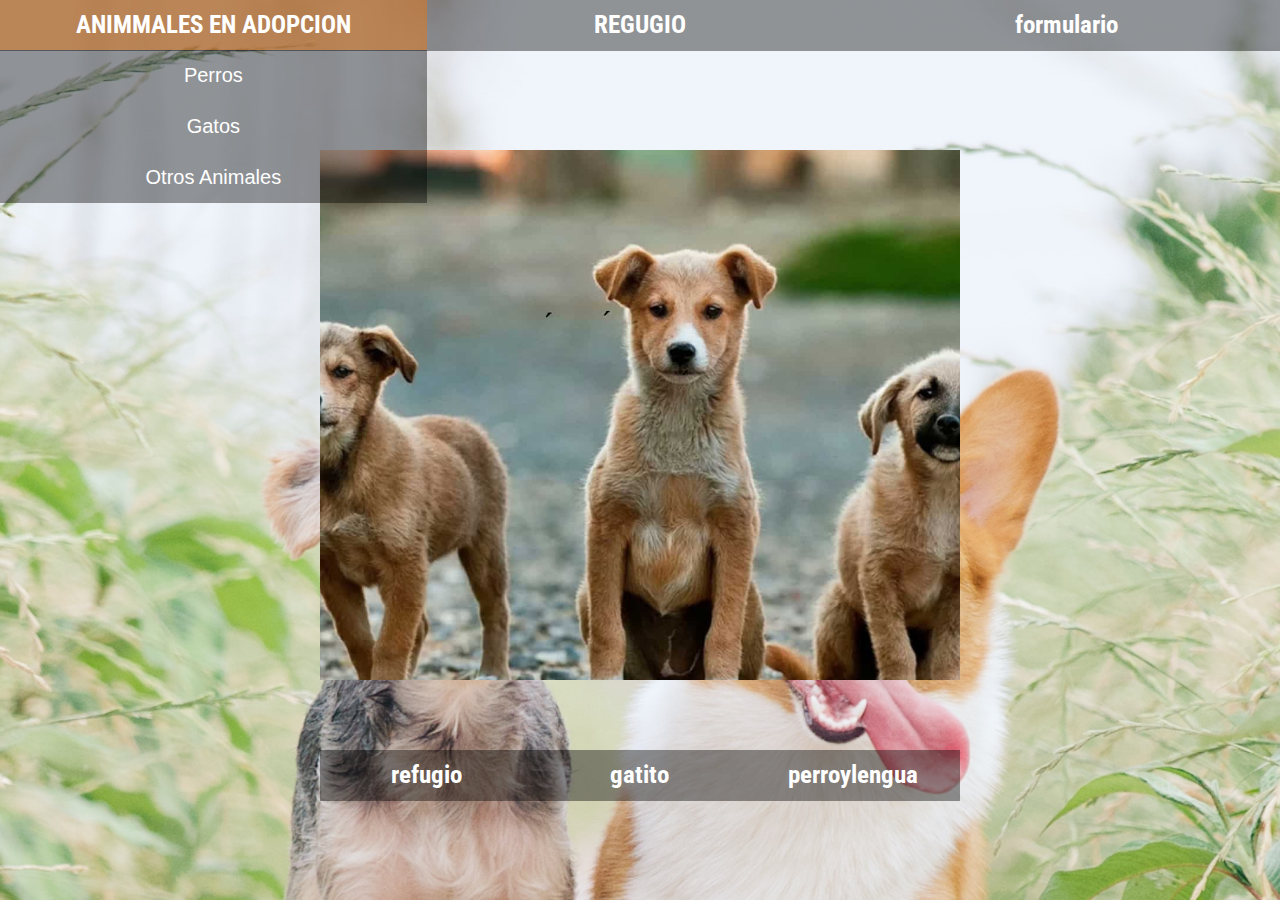
==== index.html @ 08b58023 "cambios" ====
<!DOCTYPE html>
<html lang="en">

<head>
    <meta charset="UTF-8">
    <meta name="viewport" content="width=device-width, initial-scale=1.0">
    <title>Refugio de aniumales </title>
    <link rel="stylesheet" href="style.css">
    <meta name="viewport" content="width=device-width, initial-scale=1.0">

</head>

<body>
    <div class="container">

        <div class="header">
            <ul>
                <li><a href="#">ANIMMALES EN ADOPCION</a>
                    <ul>
                        <li><a href="#">Perros</a></li>
                        <li><a href="#">Gatos</a></li>
                        <li><a href="#">Otros Animales</a></li>
                    </ul>
                </li>
                <li><a href="#">REGUGIO</a>
                    <Ul>
                        <li><a href="#">Difusion animales perdidos</a></li>
                        <li><a href="#">Contacto</a></li>
                    </Ul>
                </li>
                <li><a href="#">formulario</a>
                    <ul>
                        <li><a href="formul.html">Refistrarse</a></li>
                        <li><a href="comentarios.html">Comentario</a></li>
                    </ul>
                </li>
            </ul>
        </div>


        <div class="central">
            <ul class="slider">
                <li id="slider_1"> <img src="img/Refugio3.jpg" alt=""></li>
                <li id="slider_2"> <img src="img/gatitos.jpg" alt=""></li>
                <li id="slider_3"> <img src="img/perroylengua.jpg" alt=""></li>


            </ul>
            <ul class="botones">
                <li><a href="#slider_1">refugio</a></li>
                <li><a href="#slider_2">gatito</a></li>
                <li><a href="#slider_3">perroylengua</a></li>


            </ul>
        </div>


    </div>


</body>

</html>
---- style.css ----
@import url('https://fonts.googleapis.com/css2?family=Roboto+Condensed&display=swap');


* {
    margin: 0;
    padding: 0;
}

body {
    font-family: 'Roboto Condensed', sans-serif;
    background-image: url('img/perritos.jpg');
    background-repeat: no-repeat;
    background-size: cover;
    background-position: center;
}

.header {
    z-index: 10;
}

.header ul {
    display: flex;
    justify-content: space-around;
    align-items: center;
}

.header ul li ul {
    display: flex;
    flex-direction: column;
}

ul {
    list-style: none;
}

ul li ul li a {
    font-family: 'Lato', sans-serif;
    font-weight: normal;
    font-size: 20px;
}

ul li a {
    font-family: 'Roboto Condensed', sans-serif;
    font-weight: bolder;
    font-size: 25px;
    display: block;
    color: white;
    text-decoration: none;
}

ul li {
    width: 100%;
    height: 51px;
    line-height: 50px;
    text-align: center;
    font-size: 22px;
    display: block;
    background-color: rgb(0, 0, 0, 0.4);

}

ul li a:hover {
    background-color: rgba(230, 120, 23, 0.5);
}

ul li ul li {
    display: none;
}

ul li:hover ul li {
    display: block;
}

h1 {
    font-family: 'Lato', sans-serif;
}

.container {
    display: flex;
    flex-direction: column;
    justify-content: space-between;
    height: 100vh;

}

.central {
    width: 50%;
    margin: auto;
    background-color: transparent;
    background-size: cover;
}


.slider {
    position: relative;
    width: 100%;
    height: 400px;
}


.slider li {
    position: absolute;
    left: 0;
    top: 0;
    opacity: 0;
    width: inherit;
    height: inherit;
    transition: opacity 3s;

}

.slider li:first-child {
    opacity: 1;

}

.slider li img {

    width: 100%;
    height: 530px;
    object-fit: cover;
    /*object-fit:contain:*/

}

.botones {
    margin-top: 200px;
    display: flex;
    justify-content: center;
}

.slider li:target {
    opacity: 1;
}
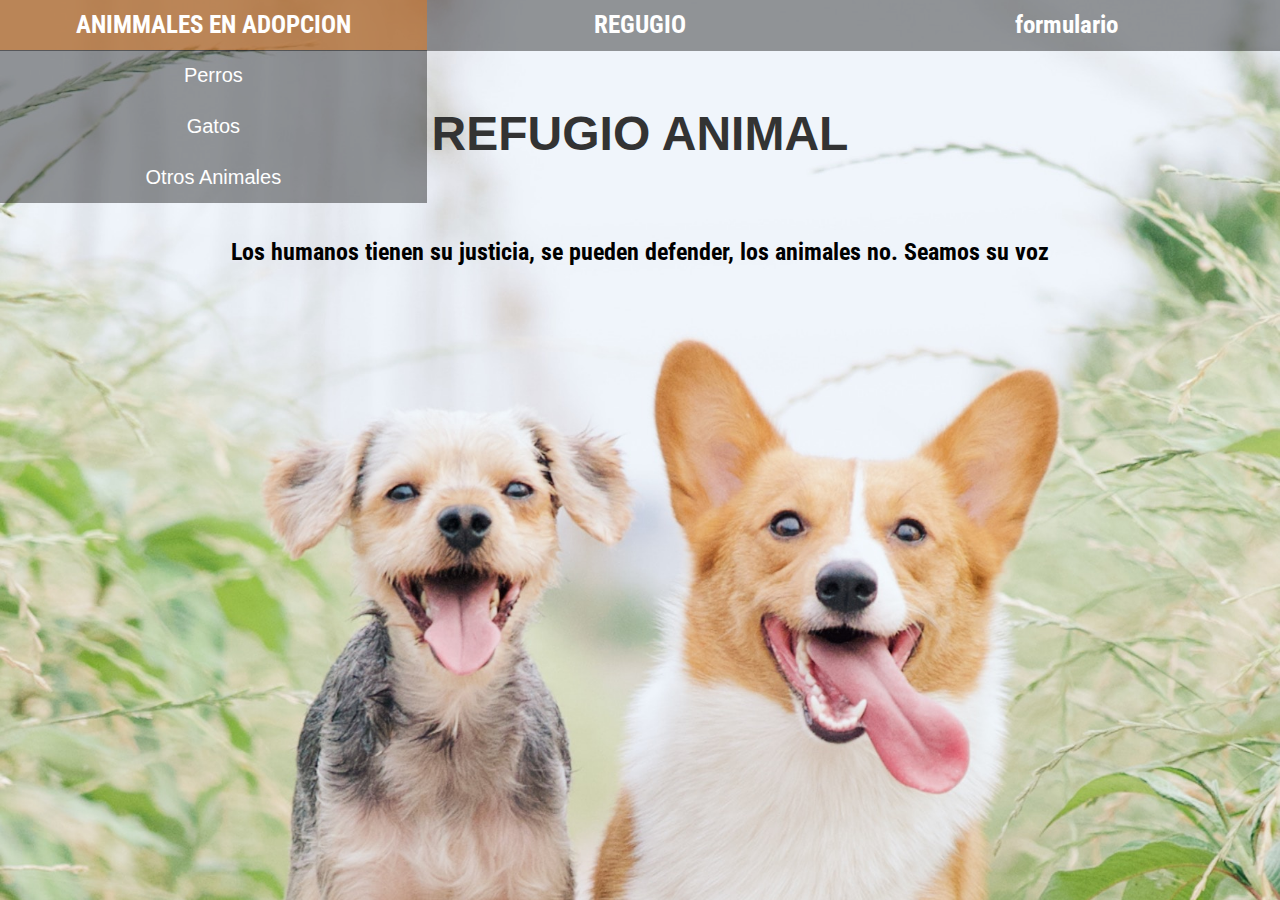
==== commit 9646575f: "cambios" ====
--- a/index.html
+++ b/index.html
@@ -35,27 +35,18 @@
                     </ul>
                 </li>
             </ul>
+
+            <div class="contenedor">
+                <h1>
+                    <br>
+                    REFUGIO ANIMAL
+                </h1>
+                <br><br><br>
+
+                <h2>Los humanos tienen su justicia, se pueden defender, los animales no. Seamos su voz</h2>
+            </div>
+
         </div>
-
-
-        <div class="central">
-            <ul class="slider">
-                <li id="slider_1"> <img src="img/Refugio3.jpg" alt=""></li>
-                <li id="slider_2"> <img src="img/gatitos.jpg" alt=""></li>
-                <li id="slider_3"> <img src="img/perroylengua.jpg" alt=""></li>
-
-
-            </ul>
-            <ul class="botones">
-                <li><a href="#slider_1">refugio</a></li>
-                <li><a href="#slider_2">gatito</a></li>
-                <li><a href="#slider_3">perroylengua</a></li>
-
-
-            </ul>
-        </div>
-
-
     </div>
 
 
--- a/style.css
+++ b/style.css
@@ -131,4 +131,14 @@
 
 .slider li:target {
     opacity: 1;
+}
+
+.contenedor {
+    text-align: center;
+}
+
+h1 {
+    font-size: 48px;
+    color: #333;
+    margin-bottom: 20px;
 }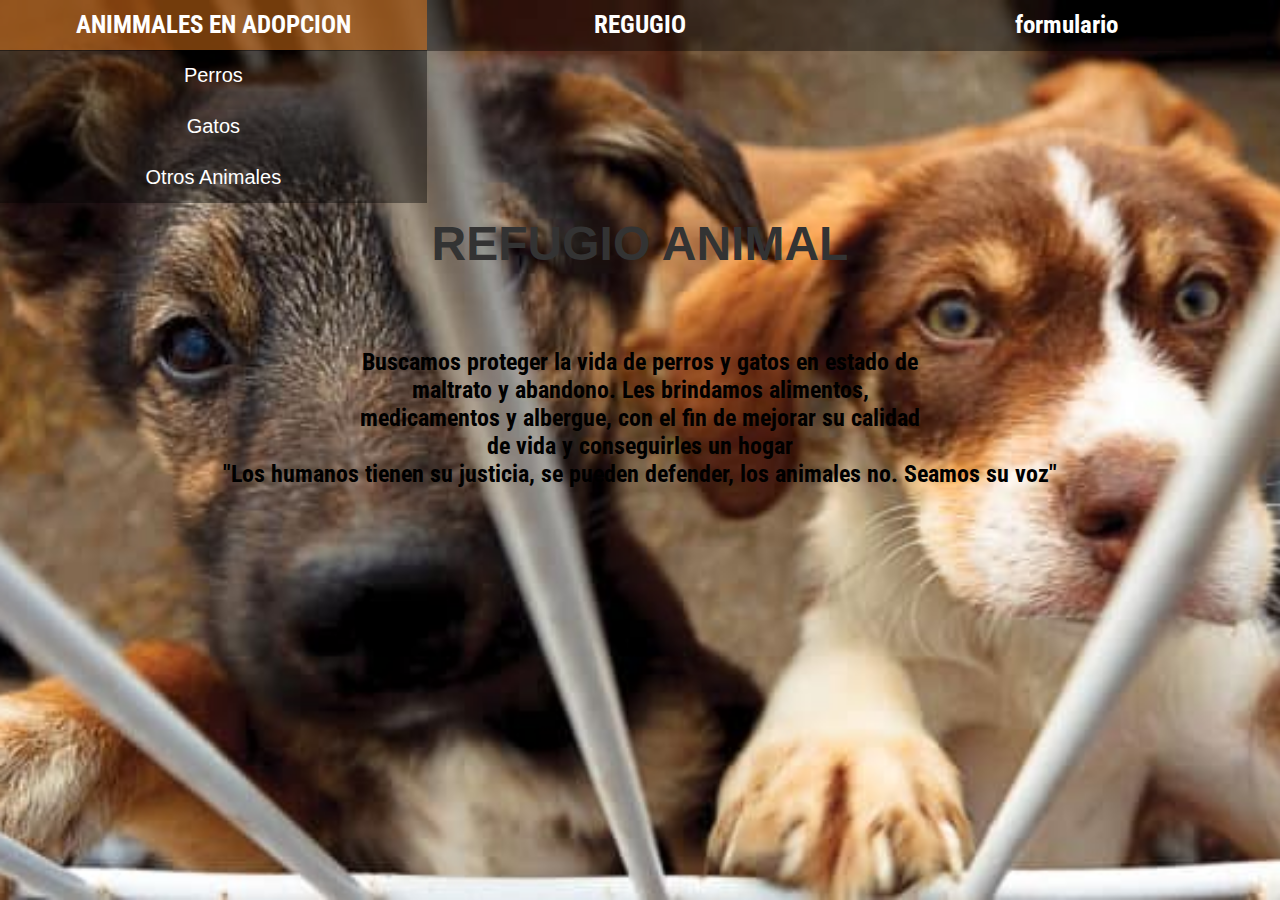
==== commit 1c779301: "cambios" ====
--- a/index.html
+++ b/index.html
@@ -17,7 +17,7 @@
             <ul>
                 <li><a href="#">ANIMMALES EN ADOPCION</a>
                     <ul>
-                        <li><a href="#">Perros</a></li>
+                        <li><a href="borrador.html">Perros</a></li>
                         <li><a href="#">Gatos</a></li>
                         <li><a href="#">Otros Animales</a></li>
                     </ul>
@@ -39,11 +39,23 @@
             <div class="contenedor">
                 <h1>
                     <br>
+                    <br>
+                    <br>
+
+
                     REFUGIO ANIMAL
                 </h1>
                 <br><br><br>
 
-                <h2>Los humanos tienen su justicia, se pueden defender, los animales no. Seamos su voz</h2>
+                <h2>Buscamos proteger la vida de perros y gatos en estado de <br>
+                    maltrato y abandono. Les brindamos alimentos,<br>
+                    medicamentos y albergue, con el fin de mejorar su calidad <br>
+                    de vida y conseguirles un hogar</h2>
+
+                <h2>"Los humanos tienen su justicia, se pueden defender, los animales no. Seamos su voz"</h2>
+
+
+
             </div>
 
         </div>
--- a/style.css
+++ b/style.css
@@ -8,7 +8,7 @@
 
 body {
     font-family: 'Roboto Condensed', sans-serif;
-    background-image: url('img/perritos.jpg');
+    background-image: url('img/perrosencerrados231119.jpg');
     background-repeat: no-repeat;
     background-size: cover;
     background-position: center;
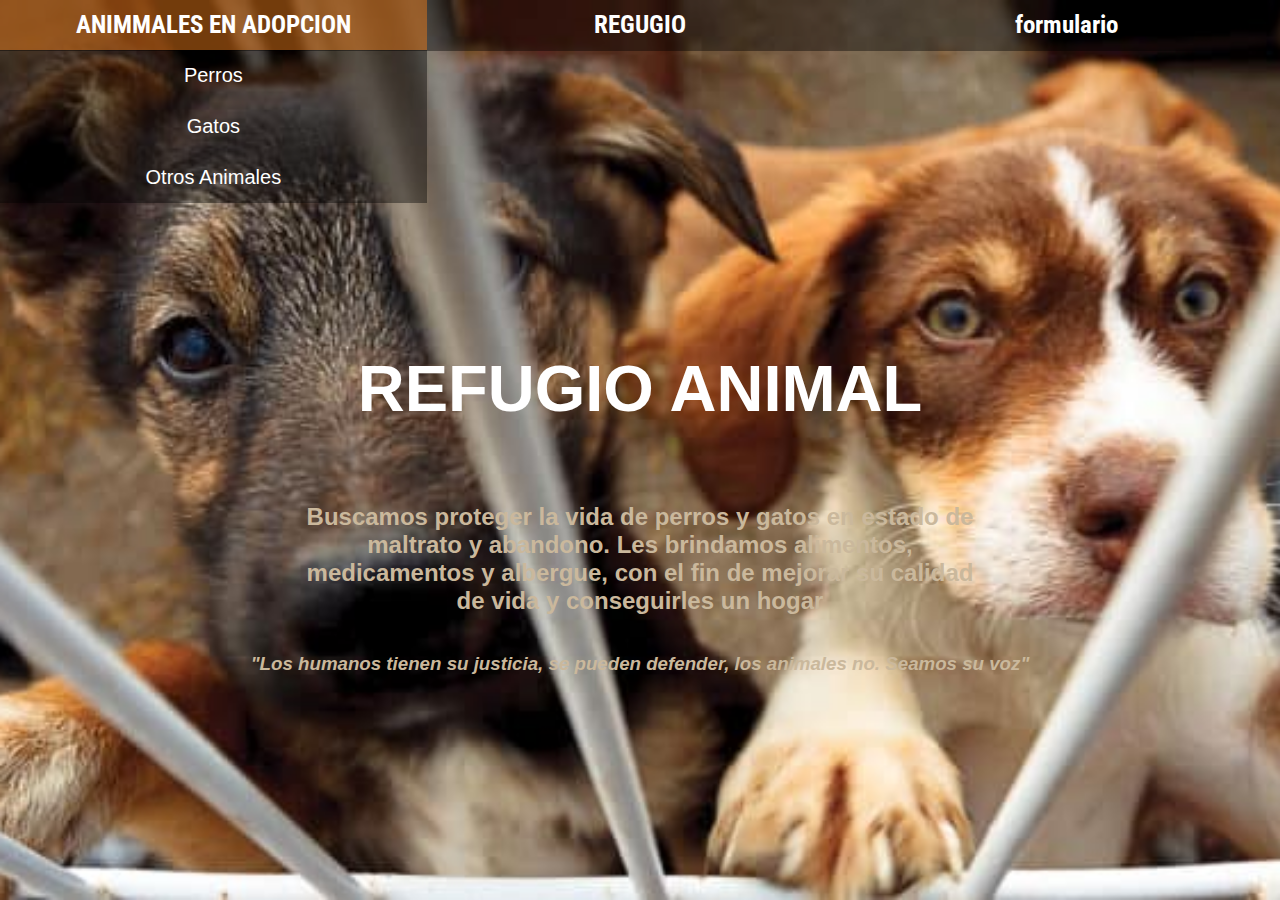
==== commit 892fcb47: "cambios" ====
--- a/index.html
+++ b/index.html
@@ -36,11 +36,15 @@
                 </li>
             </ul>
 
+
+
             <div class="contenedor">
                 <h1>
                     <br>
                     <br>
                     <br>
+                    <br>
+
 
 
                     REFUGIO ANIMAL
@@ -50,9 +54,13 @@
                 <h2>Buscamos proteger la vida de perros y gatos en estado de <br>
                     maltrato y abandono. Les brindamos alimentos,<br>
                     medicamentos y albergue, con el fin de mejorar su calidad <br>
-                    de vida y conseguirles un hogar</h2>
+                    de vida y conseguirles un hogar</h2><br><br>
 
-                <h2>"Los humanos tienen su justicia, se pueden defender, los animales no. Seamos su voz"</h2>
+                <h3>"Los humanos tienen su justicia, se pueden defender, los animales no. Seamos su voz"</h3>
+
+
+
+
 
 
 
--- a/style.css
+++ b/style.css
@@ -134,11 +134,36 @@
 }
 
 .contenedor {
+    font-family: 'Roboto Condensed', sans-serif;
     text-align: center;
 }
 
 h1 {
-    font-size: 48px;
-    color: #333;
+    font-size: 65px;
+    color: white;
     margin-bottom: 20px;
+}
+
+h2,
+h3 {
+    font-family: 'Lato', sans-serif;
+    color: rgb(202, 184, 156);
+}
+
+h3 {
+    font-style: italic
+}
+
+.imgdon {
+    position: relative;
+    width: 500px;
+    /* Ajusta el ancho del contenedor según tus necesidades */
+    height: 300px;
+    /* Ajusta la altura del contenedor según tus necesidades */
+}
+
+.imgdon img {
+    position: absolute;
+    bottom: 0;
+    right: 0;
 }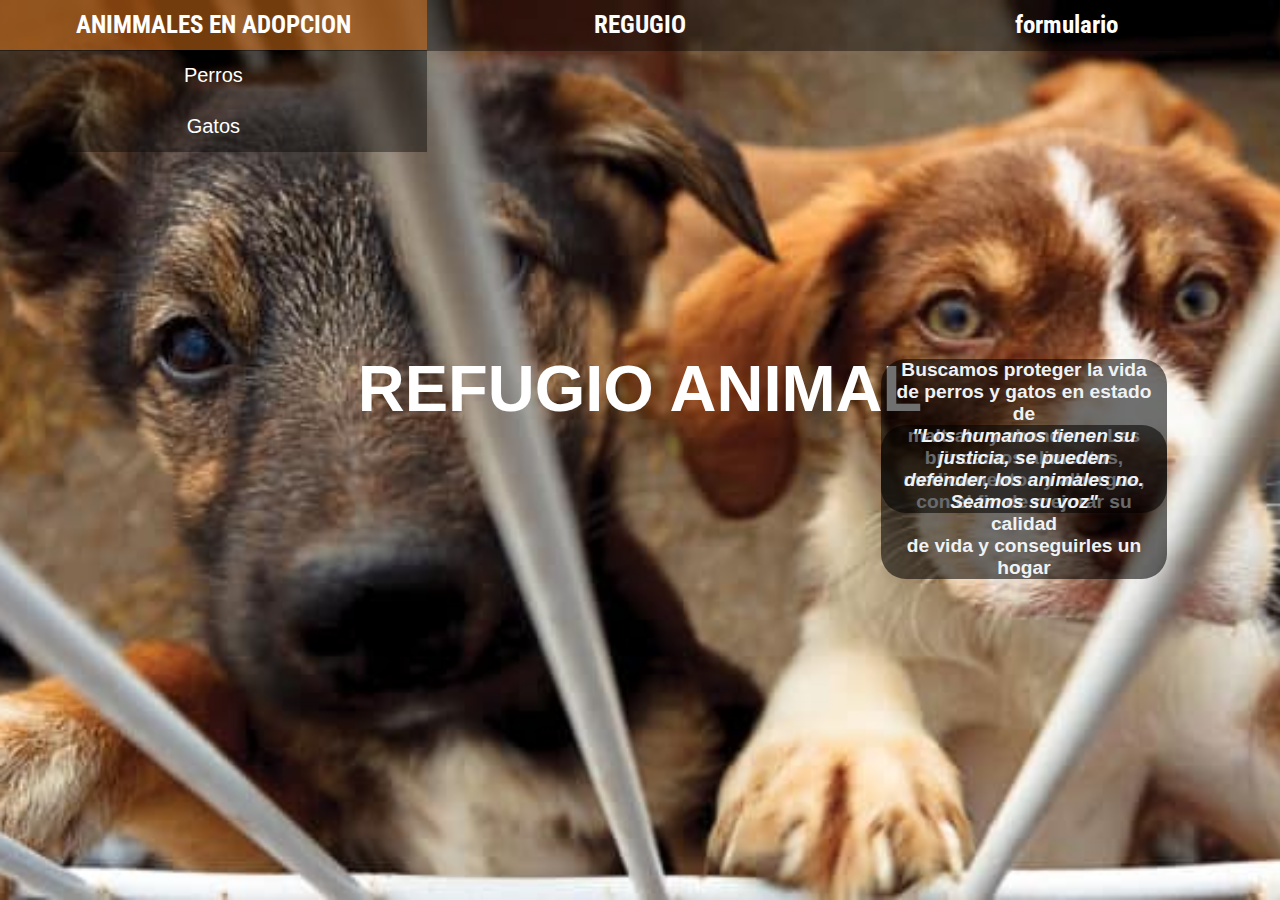
==== commit 914c2b29: "cambios" ====
--- a/index.html
+++ b/index.html
@@ -17,14 +17,14 @@
             <ul>
                 <li><a href="#">ANIMMALES EN ADOPCION</a>
                     <ul>
-                        <li><a href="borrador.html">Perros</a></li>
-                        <li><a href="#">Gatos</a></li>
-                        <li><a href="#">Otros Animales</a></li>
+                        <li><a href="carruselPerro.html">Perros</a></li>
+                        <li><a href="carruselGato.html">Gatos</a></li>
+
                     </ul>
                 </li>
                 <li><a href="#">REGUGIO</a>
                     <Ul>
-                        <li><a href="#">Difusion animales perdidos</a></li>
+
                         <li><a href="#">Contacto</a></li>
                     </Ul>
                 </li>
--- a/style.css
+++ b/style.css
@@ -83,12 +83,7 @@
 
 }
 
-.central {
-    width: 50%;
-    margin: auto;
-    background-color: transparent;
-    background-size: cover;
-}
+
 
 
 .slider {
@@ -148,6 +143,23 @@
 h3 {
     font-family: 'Lato', sans-serif;
     color: rgb(202, 184, 156);
+
+    display: block;
+    margin-block-start: 1em;
+    margin-block-end: 1em;
+    margin-inline-start: 0px;
+    margin-inline-end: 0px;
+    font-size: larger;
+    color: #EFF2F5;
+    background-color: rgba(0, 0, 0, 0.562);
+    padding-right: 15px;
+    padding-left: 15px;
+    border-radius: 25px;
+    min-width: 20%;
+    position: absolute;
+    top: 50%;
+    left: 80%;
+    transform: translate(-50%, -50%);
 }
 
 h3 {
@@ -166,4 +178,22 @@
     position: absolute;
     bottom: 0;
     right: 0;
+}
+
+.carousel-container {
+    width: 1000px;
+    margin: 0 auto;
+    text-align: center;
+
+
+}
+
+.carousel-image {
+    max-width: 100%;
+    height: auto;
+    display: none;
+}
+
+button {
+    margin: 10px;
 }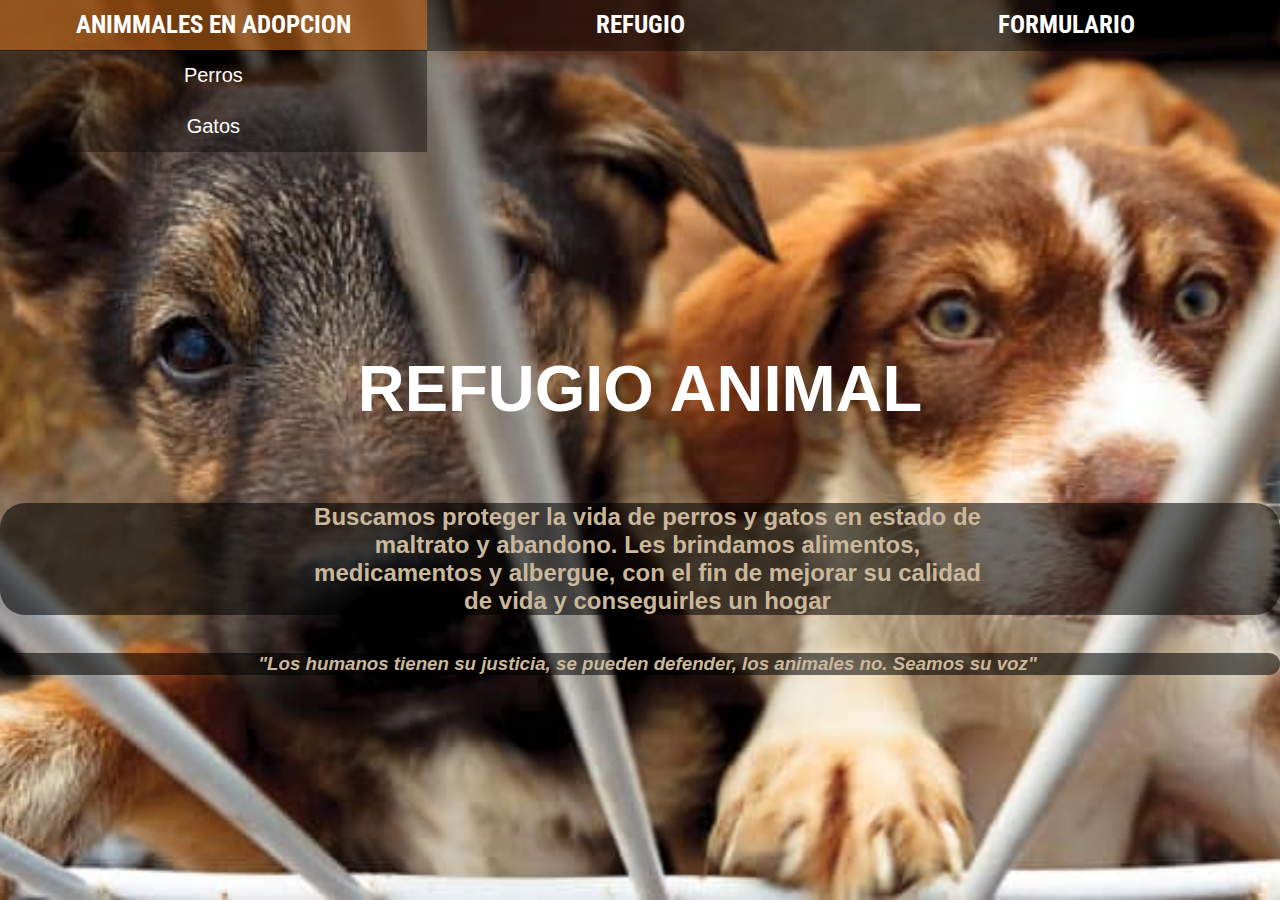
==== commit b9f02d66: "CAMBIOS" ====
--- a/index.html
+++ b/index.html
@@ -22,13 +22,13 @@
 
                     </ul>
                 </li>
-                <li><a href="#">REGUGIO</a>
+                <li><a href="#">REFUGIO</a>
                     <Ul>
 
                         <li><a href="#">Contacto</a></li>
                     </Ul>
                 </li>
-                <li><a href="#">formulario</a>
+                <li><a href="#">FORMULARIO</a>
                     <ul>
                         <li><a href="formul.html">Refistrarse</a></li>
                         <li><a href="comentarios.html">Comentario</a></li>
--- a/style.css
+++ b/style.css
@@ -144,22 +144,10 @@
     font-family: 'Lato', sans-serif;
     color: rgb(202, 184, 156);
 
-    display: block;
-    margin-block-start: 1em;
-    margin-block-end: 1em;
-    margin-inline-start: 0px;
-    margin-inline-end: 0px;
-    font-size: larger;
-    color: #EFF2F5;
     background-color: rgba(0, 0, 0, 0.562);
-    padding-right: 15px;
     padding-left: 15px;
     border-radius: 25px;
     min-width: 20%;
-    position: absolute;
-    top: 50%;
-    left: 80%;
-    transform: translate(-50%, -50%);
 }
 
 h3 {
